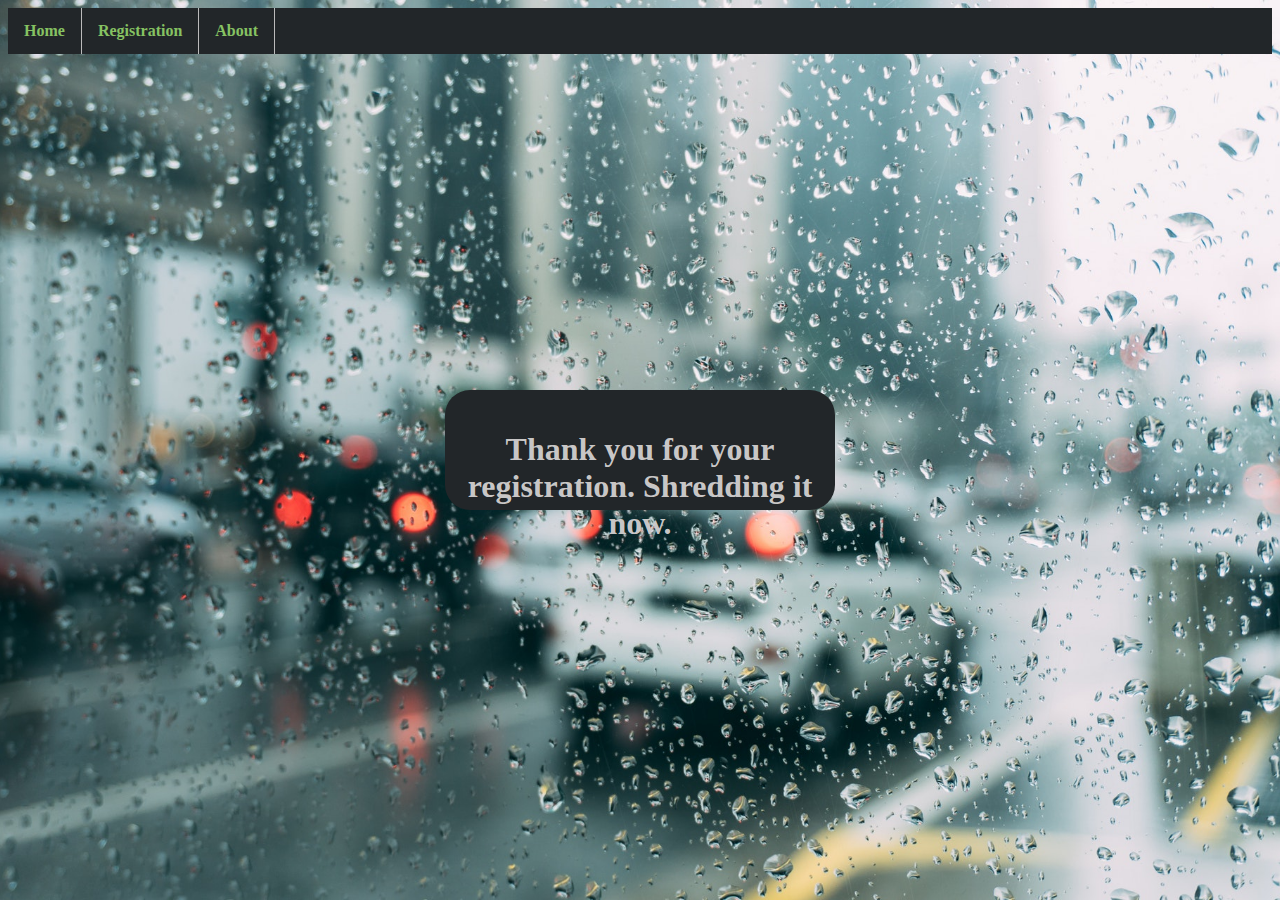
==== Alex_Worrall/html/formSubmitted.html @ 0ee8dfe5 "Added post submission html page" ====
<!DOCTYPE HTML>
<html lang="en">
<head>
	<meta charset="UTF-8">
    <title>Alex Worrall Registration Completed</title>
    <link rel="stylesheet" href="../css/style.css">
</head>
<body>
	<header>
		<nav>
			<ul id="nav">
                <li><a href="../index.html">Home</a></li>
                <li><a href="registrationForm.html">Registration</a></li>
                <li><a href="">About</a></li>
              </ul>
		</nav>
	</header>
	<main id="body">
		<section>
            <h1>Thank you for your registration. Shredding it now.</h1>
        </section>
	</main>
	<footer id="footer">
	</footer>
</body>
</html>
---- Alex_Worrall/css/style.css ----
body{
    background-image: url('../images/dewdrop.jpg');
    background-position: center center;
    background-repeat: no-repeat;
    background-attachment: fixed;
    background-size: cover;
}

/* Centering of section in page sourced from:
https://stackoverflow.com/questions/982054/how-to-center-an-element-in-the-middle-of-the-browser-window
 */

section{
    width: 350px;
    height: 80px;
    margin: 0 auto;
    background-color:#222629;
    color: rgba(206, 204, 204, 0.993);
    border-radius: 25px;
    background: #222629;
    text-align: center;
    padding: 20px;
    position: absolute;
    top:  50%;
    left: 50%;
    transform: translate(-50%,-50%);
}

/* Help with the CSS navigation bar was taken from: 
https://www.w3schools.com/css/css_navbar.asp */
#nav{
    list-style-type: none;
    margin: 0;
    padding: 0;
    overflow: hidden;
    background-color:#222629;
    margin-bottom: 15px;
}

#nav li {
    float: left;
    border-right: 1px solid #bbb;
    font-weight: bold;
    
}
  
#nav li a {
    display: block;
    color: #86C262;
    text-align: center;
    padding: 14px 16px;
    text-decoration: none;
}
  
#nav li a:hover {
    background-color: gray;
}

h2{    
    color: #4CAF50;
}

form {
    margin: 0 auto;
    width: 500px;
    padding: 1em;
    border: 1px solid #CCC;
    border-radius: 1em;
    background-color: #222629;

}

label{
    font-weight: bold;
    color: #4CAF50;
}

button, input, select, textarea {
    font-family: inherit;
    font-size: 100%;
    padding: 0;
    margin: 8px 0;
    min-height: 22px;
    box-sizing: border-box;
    background-color: #242424;
    border-color: #202121;
    color: rgb(228, 228, 228);
  }

.longInput{
    width : 100%;
  }

.shortInput{
      width: 32%;
  }

input:focus{
    border: 3px solid #555;
    background-color: rgba(104, 103, 103, 0.849);
  }

select{
    padding: 4px 4px;
    border: none;
    width:32%;
  }

input[type=submit]{
    background-color: #4CAF50;
    border: none;
    padding: 10px 16px;
    text-decoration: none;
    margin: 4px 2px;
    cursor: pointer;
    width: 100%;
}

#buttonWrapper{
    text-align: center;
}

input[type=submit]:hover {
    background-color: rgb(76, 68, 185);
}

  /* Some of the styling methods used were taken from the 
  w3schools site: https://www.w3schools.com/css/css_form.asp */

  /* hide the number field up/down arrows sourced from:
    https://stackoverflow.com/questions/45396280/customizing-increment-arrows-on-input-of-type-number-using-css
  */
input[type="number"] {
    -webkit-appearance: textfield;
       -moz-appearance: textfield;
            appearance: textfield;
}
input[type=number]::-webkit-inner-spin-button, 
input[type=number]::-webkit-outer-spin-button { 
    -webkit-appearance: none;
  }
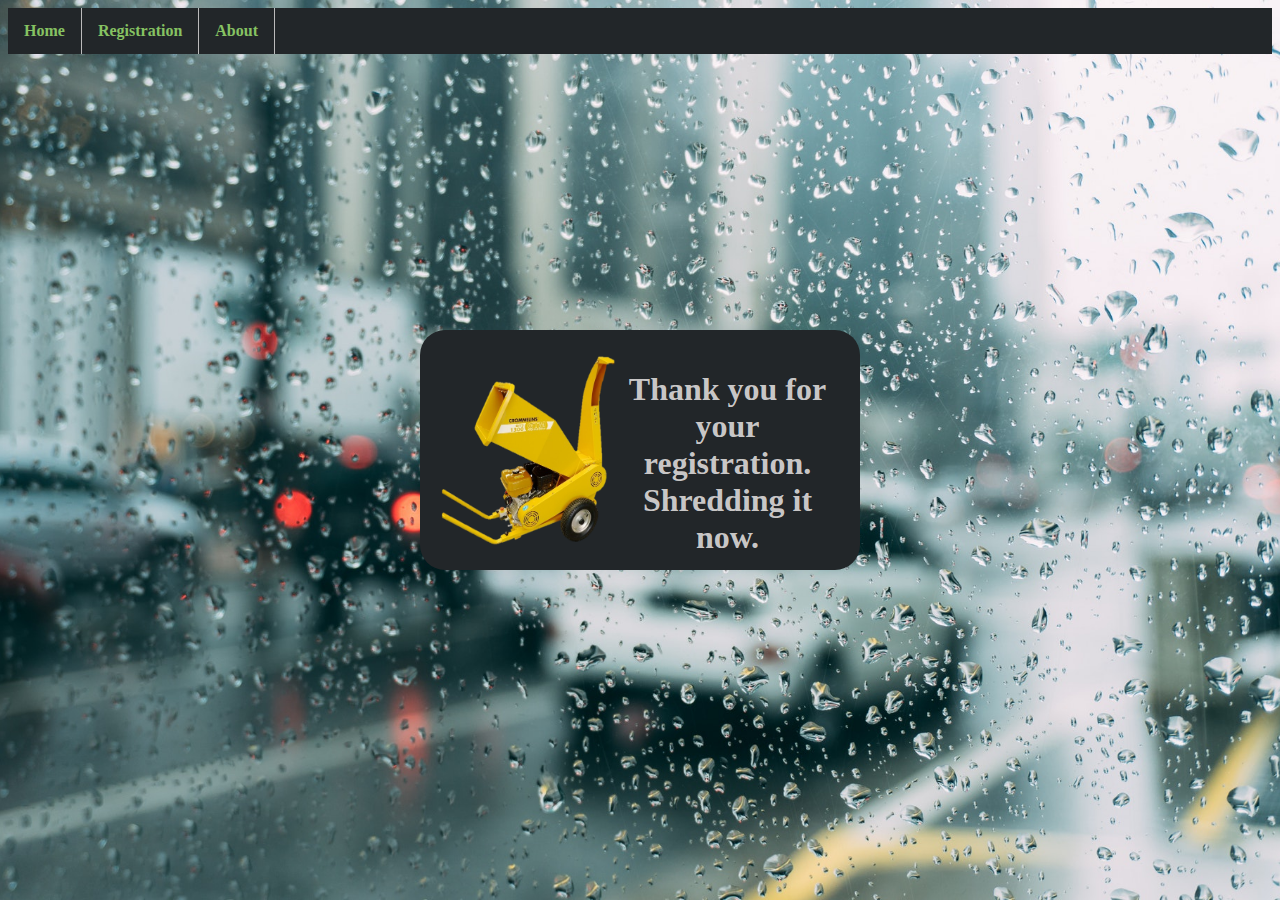
==== commit abae8a45: "Added image to post submission form" ====
--- a/Alex_Worrall/html/formSubmitted.html
+++ b/Alex_Worrall/html/formSubmitted.html
@@ -17,7 +17,7 @@
 	</header>
 	<main id="body">
 		<section>
-            <h1>Thank you for your registration. Shredding it now.</h1>
+            <img src="../images/woodchipper.png" id="chipper"></img><h1>Thank you for your registration. Shredding it now.</h1>
         </section>
 	</main>
 	<footer id="footer">
--- a/Alex_Worrall/css/style.css
+++ b/Alex_Worrall/css/style.css
@@ -11,8 +11,8 @@
  */
 
 section{
-    width: 350px;
-    height: 80px;
+    width: 400px;
+    height: 200px;
     margin: 0 auto;
     background-color:#222629;
     color: rgba(206, 204, 204, 0.993);
@@ -24,6 +24,7 @@
     top:  50%;
     left: 50%;
     transform: translate(-50%,-50%);
+    vertical-align: middle;
 }
 
 /* Help with the CSS navigation bar was taken from: 
@@ -124,6 +125,12 @@
     background-color: rgb(76, 68, 185);
 }
 
+#chipper{
+    height: 200px;
+    width: 175px;
+    float: left;
+}
+
   /* Some of the styling methods used were taken from the 
   w3schools site: https://www.w3schools.com/css/css_form.asp */
 
